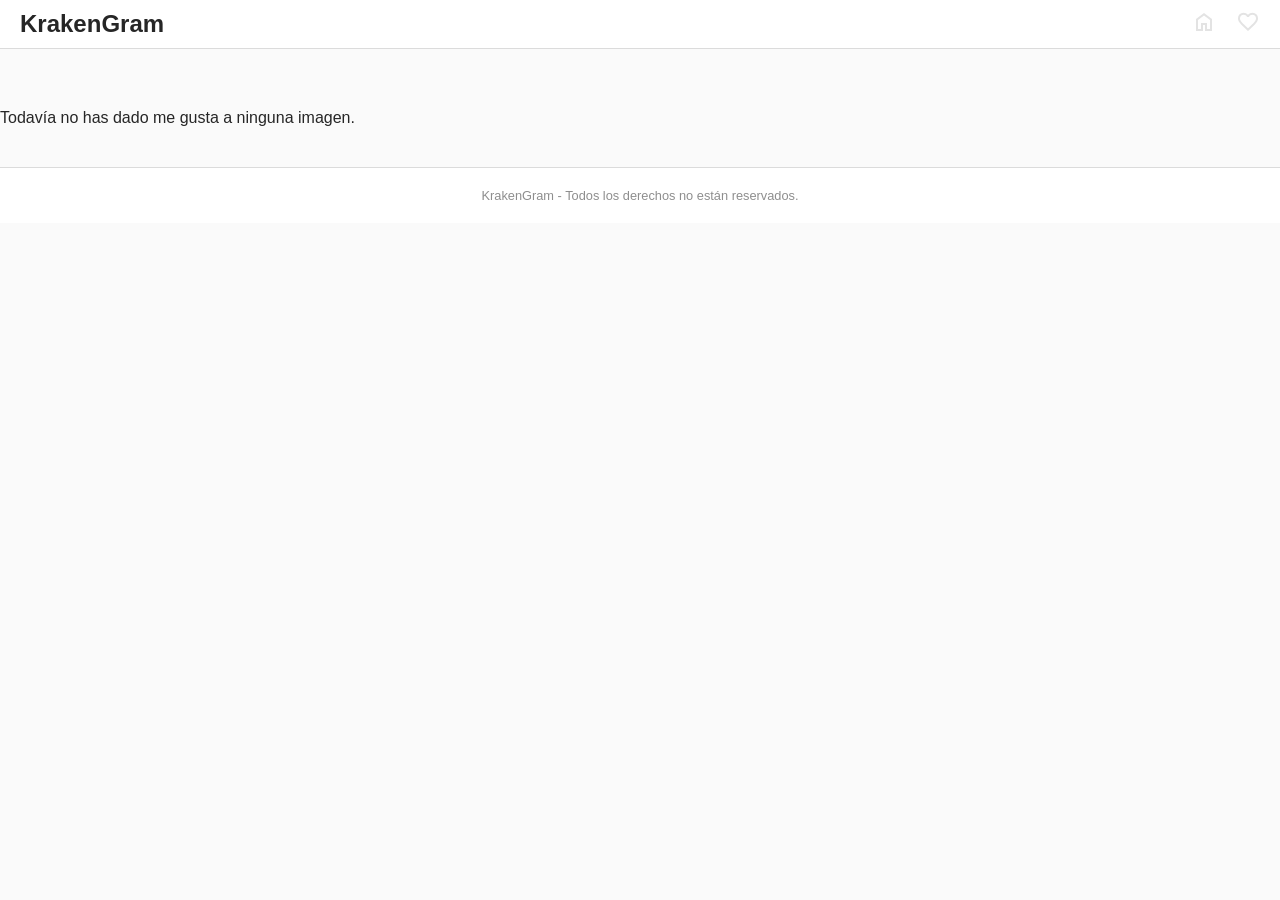
==== index.html @ 7ad05d4b "no mostrar frame sin imagen y lang=es" ====
<!doctype html>
<html lang="es">
    <head>
        <meta charset="UTF-8" />
        <meta name="viewport" content="width=device-width, initial-scale=1.0" />
        <link rel="stylesheet" href="styles.css" />
        <title>KrakenGram</title>
        <base target="_blank" />
    </head>
    <body>
        <header>
            <h1>KrakenGram</h1>
            <nav>
                <ul>
                    <li>
                        <a href="index.html">
                            <img
                                src="icons/inicio.svg"
                                alt="Inicio"
                                class="nav-icon"
                            />
                        </a>
                    </li>
                    <li>
                        <a href="me gusta.html">
                            <img
                                src="icons/like.svg"
                                alt="Me Gusta"
                                class="nav-icon"
                            />
                        </a>
                    </li>
                </ul>
            </nav>
        </header>

        <main class="image-container"></main>

        <section class="image-container likes-container"></section>

        <footer>KrakenGram - Todos los derechos no están reservados.</footer>
        <script src="script.js"></script>
    </body>
</html>
---- styles.css ----
* {
    padding: 0;
    margin: 0;
    box-sizing: border-box;
}

body {
    font-family: "Segoe UI", Arial, sans-serif;
    background-color: #fafafa;
    color: #262626;
}

header {
    background-color: #ffffff;
    border-bottom: 1px solid #dbdbdb;
    display: flex;
    justify-content: space-between;
    align-items: center;
    padding: 10px 20px;
    position: sticky;
    top: 0;
    z-index: 10;
}
header h1 {
    font-family: cursive, sans-serif;
    margin: 0;
    font-size: 1.5rem;
}
nav ul {
    list-style: none;
    display: flex;
    gap: 20px;
    font-weight: 600;
}
nav li {
    cursor: pointer;
}

.image-container {
    margin: 30px auto;
    display: flex;
    flex-wrap: wrap;
    gap: 20px;
}

footer {
    text-align: center;
    padding: 20px;
    color: #8e8e8e;
    font-size: 0.8rem;
    border-top: 1px solid #dbdbdb;
    background-color: #ffffff;
    margin-top: 40px;
}

.image-frame {
    display: flex;
    flex-direction: column;
}

.nav-icon {
    width: 24px;
    height: 24px;
}

.like-btn {
    background: none;
    border: none;
    cursor: pointer;
    padding: 0.25rem;
    text-align: left;
}

.like-btn img {
    width: 24px;
    height: 24px;
}

/* Corazón activo (le cambiamos el color al svg vía filter) */
.like-btn.liked img {
    filter: invert(27%) sepia(85%) saturate(5000%) hue-rotate(330deg);
}
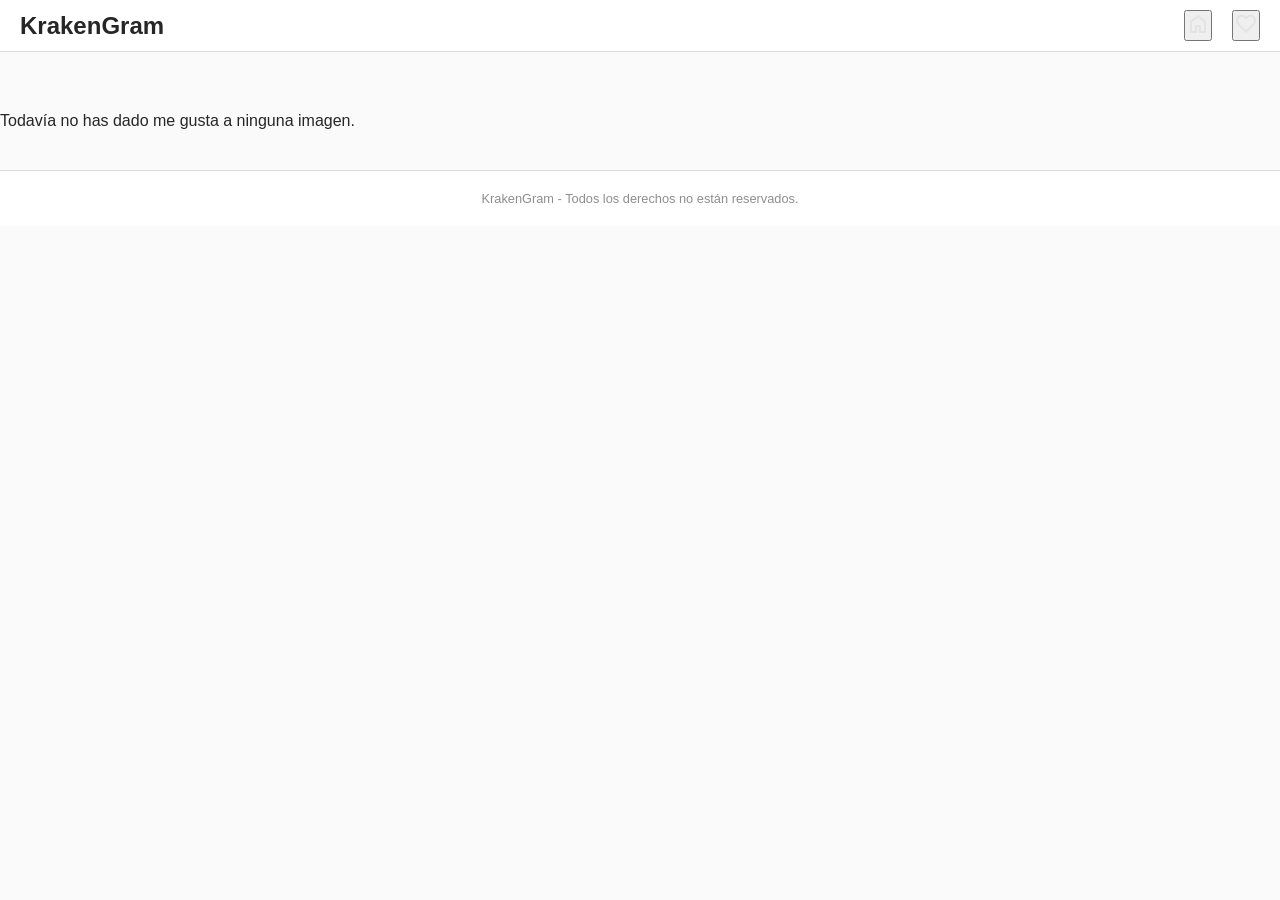
==== commit cb8d77fa: "cambiar anchor a button" ====
--- a/index.html
+++ b/index.html
@@ -13,22 +13,22 @@
             <nav>
                 <ul>
                     <li>
-                        <a href="index.html">
+                        <button id="inicio-button" type="button">
                             <img
                                 src="icons/inicio.svg"
                                 alt="Inicio"
                                 class="nav-icon"
                             />
-                        </a>
+                        </button>
                     </li>
                     <li>
-                        <a href="me gusta.html">
+                        <button id="me-gusta-button" type="button">
                             <img
                                 src="icons/like.svg"
                                 alt="Me Gusta"
                                 class="nav-icon"
                             />
-                        </a>
+                        </button>
                     </li>
                 </ul>
             </nav>
--- a/styles.css
+++ b/styles.css
@@ -58,6 +58,20 @@
     flex-direction: column;
 }
 
+@keyframes insert-frame {
+    from {
+        opacity: 0;
+        transform: scale(0.5) translateY(15px);
+    }
+    to {
+        opacity: 1;
+        transform: scale(1) translateY(0);
+    }
+}
+.image-frame.inserting {
+    animation: insert-frame 0.35s ease-out;
+}
+
 .nav-icon {
     width: 24px;
     height: 24px;
@@ -79,4 +93,14 @@
 /* Corazón activo (le cambiamos el color al svg vía filter) */
 .like-btn.liked img {
     filter: invert(27%) sepia(85%) saturate(5000%) hue-rotate(330deg);
-}+}
+
+/* confirmacion del delete in line */
+.like-btn.confirming {
+    background: #ed4956;
+    color: #fff;
+    border-radius: 6px;
+    padding: 5px 12px;
+    font-size: 0.85rem;
+    font-weight: 600;
+}
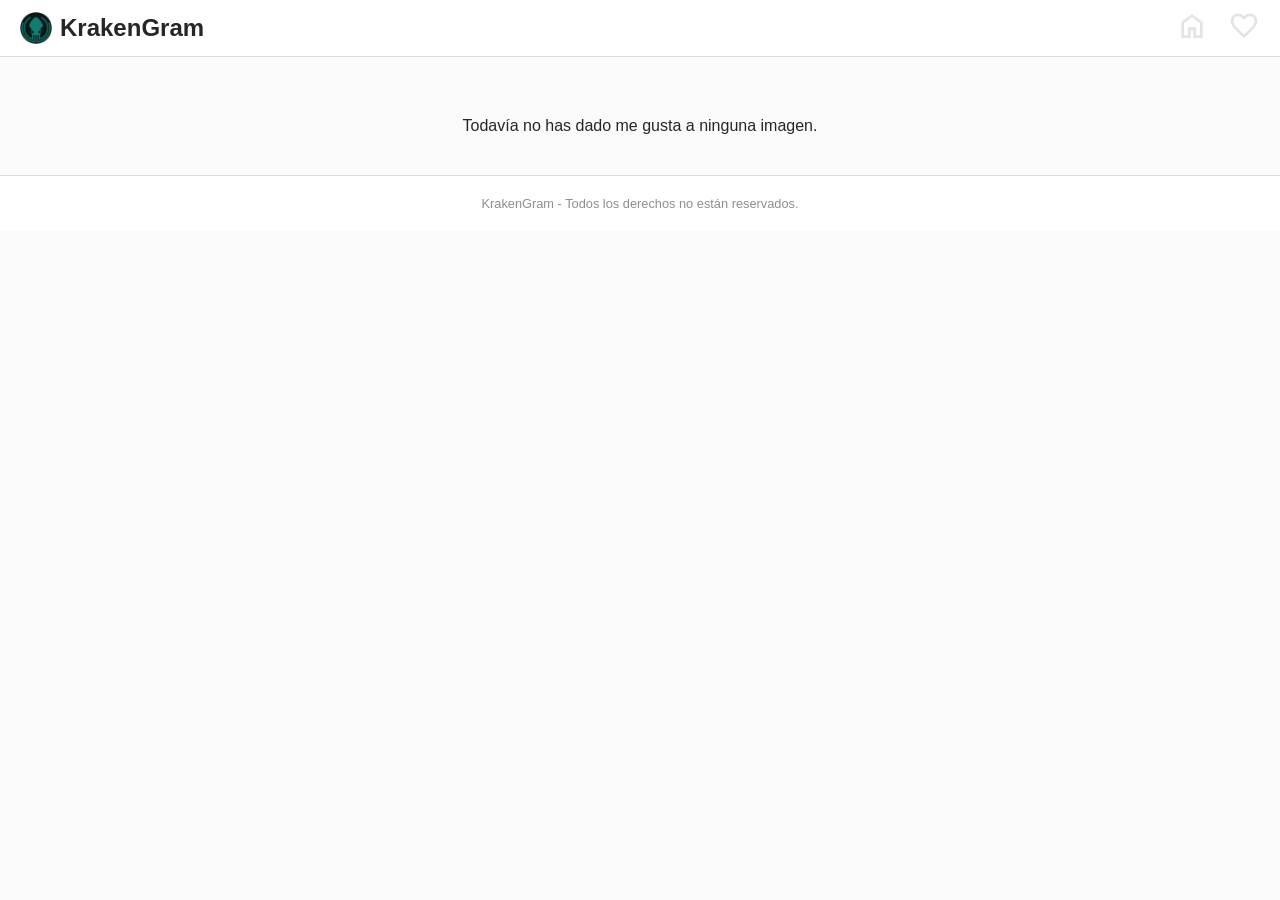
==== commit f7ffd44c: "agregar logo al KrakenGram en header" ====
--- a/index.html
+++ b/index.html
@@ -9,7 +9,10 @@
     </head>
     <body>
         <header>
-            <h1>KrakenGram</h1>
+            <h1>
+                <img src="img/logo.png" alt="Logo de KrakenGram" class="logo" />
+                KrakenGram
+            </h1>
             <nav>
                 <ul>
                     <li>
--- a/styles.css
+++ b/styles.css
@@ -22,23 +22,30 @@
     z-index: 10;
 }
 header h1 {
+    display: flex;
+    align-items: center;
+    gap: 8px;
     font-family: cursive, sans-serif;
     margin: 0;
     font-size: 1.5rem;
 }
+
+.logo {
+    width: 32px;
+    height: 32px;
+}  
+
 nav ul {
     list-style: none;
     display: flex;
     gap: 20px;
     font-weight: 600;
 }
-nav li {
-    cursor: pointer;
-}
 
 .image-container {
     margin: 30px auto;
     display: flex;
+    justify-content: center;
     flex-wrap: wrap;
     gap: 20px;
 }
@@ -73,8 +80,8 @@
 }
 
 .nav-icon {
-    width: 24px;
-    height: 24px;
+    width: 32px;
+    height: 32px;
 }
 
 .like-btn {
@@ -104,3 +111,40 @@
     font-size: 0.85rem;
     font-weight: 600;
 }
+
+/* Botones del nav */
+#inicio-button,
+#me-gusta-button {
+    background-color: transparent;
+    border: none;
+    cursor: pointer;
+    transition: filter 0.3s ease;
+}
+
+@keyframes pulso-inicio {
+    0%,
+    100% {
+        filter: sepia(1) hue-rotate(170deg) saturate(500%) brightness(0.5);
+    }
+    50% {
+        filter: sepia(1) hue-rotate(170deg) saturate(200%) brightness(0.8);
+    }
+}
+
+@keyframes pulso-megusta {
+    0%,
+    100% {
+        filter: sepia(1) hue-rotate(250deg) saturate(800%) brightness(0.5);
+    }
+    50% {
+        filter: sepia(1) hue-rotate(250deg) saturate(300%) brightness(0.8);
+    }
+}
+
+#inicio-button:hover {
+    animation: pulso-inicio 1.5s ease-in-out infinite;
+}
+
+#me-gusta-button:hover {
+    animation: pulso-megusta 1.5s ease-in-out infinite;
+}
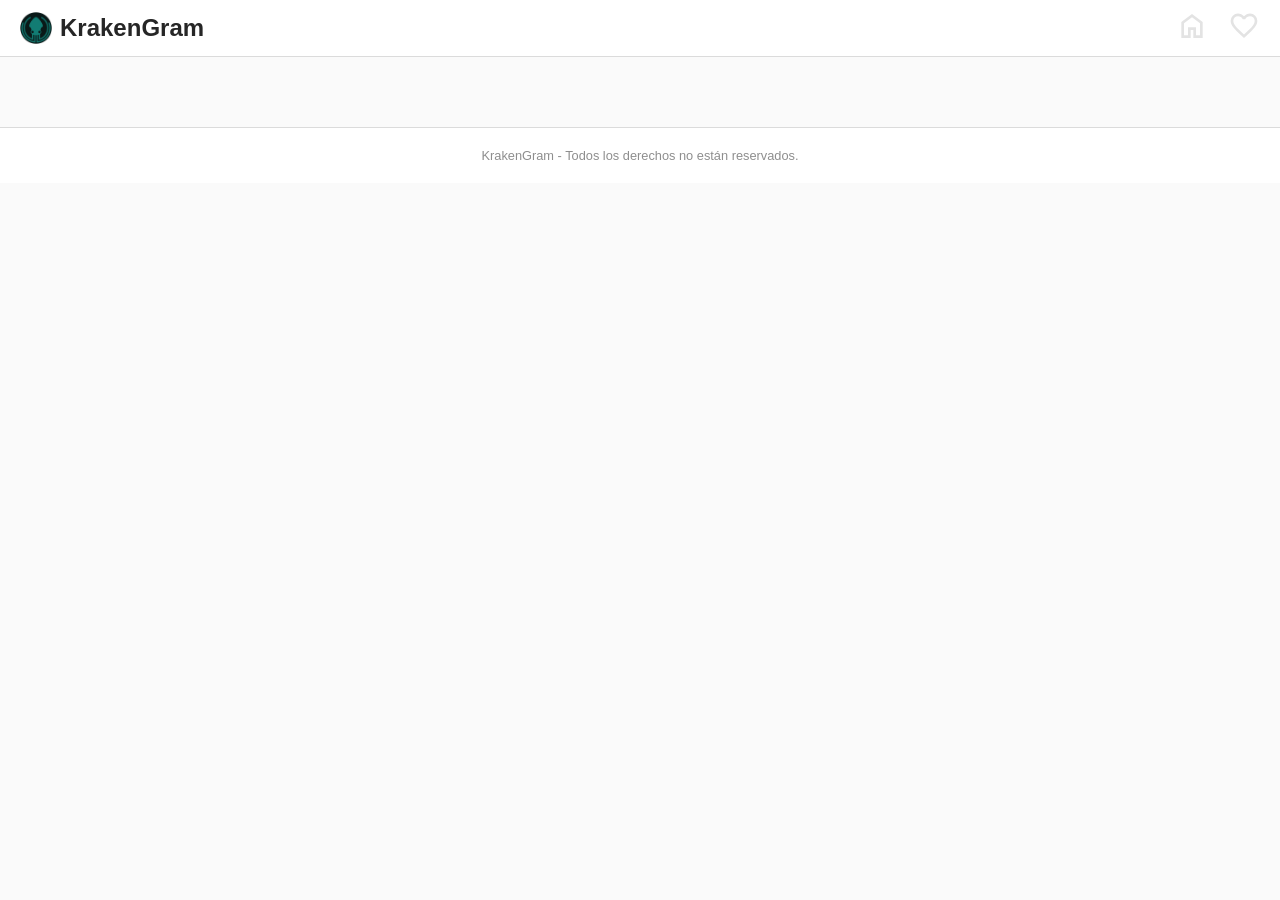
==== commit e2fd0e71: "No mostrar e section de me gusta al inicio por defecto" ====
--- a/index.html
+++ b/index.html
@@ -39,7 +39,10 @@
 
         <main class="image-container"></main>
 
-        <section class="image-container likes-container"></section>
+        <section
+            class="image-container likes-container"
+            style="display: none"
+        ></section>
 
         <footer>KrakenGram - Todos los derechos no están reservados.</footer>
         <script src="script.js"></script>
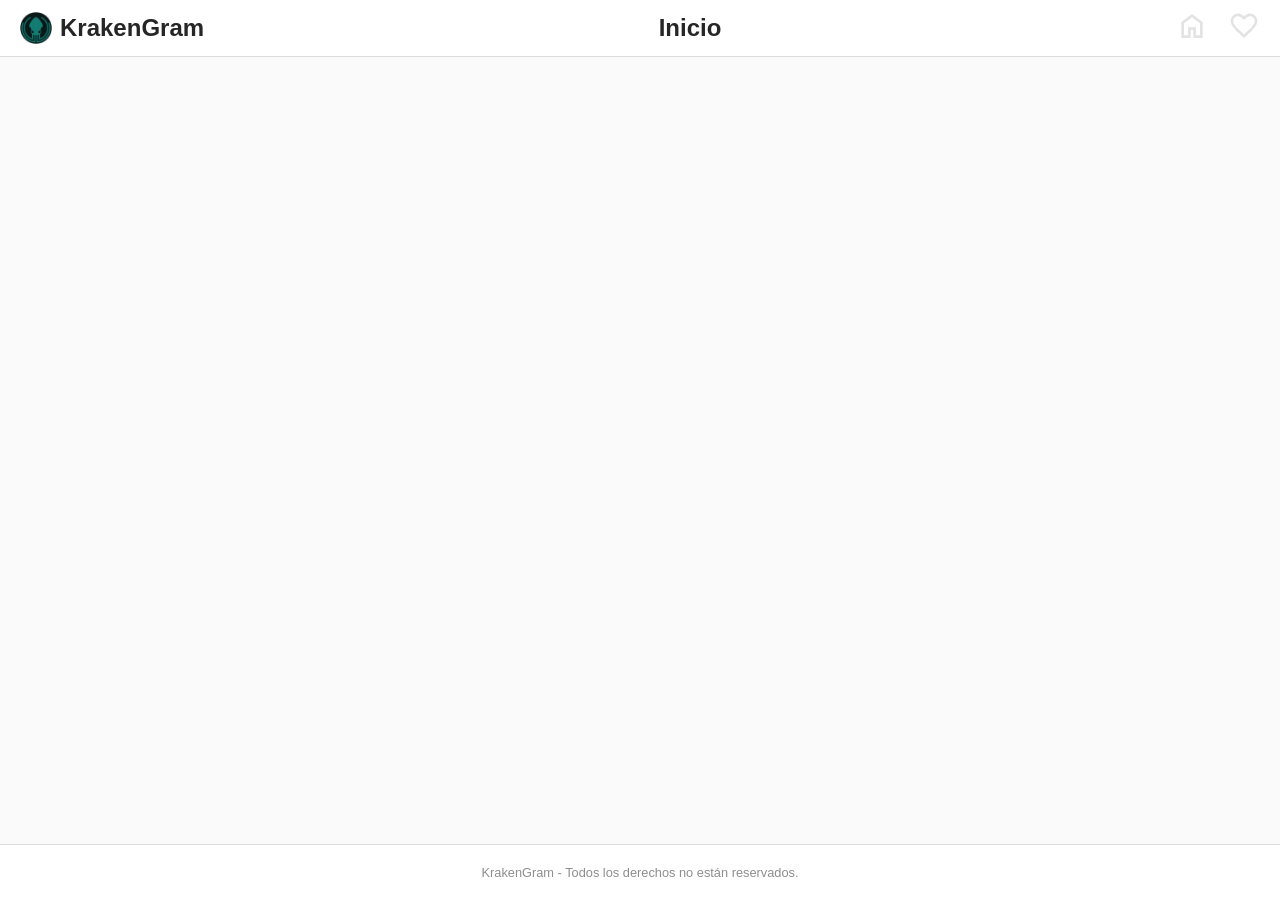
==== commit c8924897: "(Responsive) Mostrar título en el header, ocultar si es mobile" ====
--- a/index.html
+++ b/index.html
@@ -13,6 +13,7 @@
                 <img src="img/logo.png" alt="Logo de KrakenGram" class="logo" />
                 KrakenGram
             </h1>
+            <h2 id="nav-title">Inicio</h2>
             <nav>
                 <ul>
                     <li>
@@ -39,10 +40,9 @@
 
         <main class="image-container"></main>
 
-        <section
-            class="image-container likes-container"
-            style="display: none"
-        ></section>
+        <section class="image-container likes-container" style="display: none">
+            <h1>Mis Me Gusta</h1>
+        </section>
 
         <footer>KrakenGram - Todos los derechos no están reservados.</footer>
         <script src="script.js"></script>
--- a/styles.css
+++ b/styles.css
@@ -8,6 +8,9 @@
     font-family: "Segoe UI", Arial, sans-serif;
     background-color: #fafafa;
     color: #262626;
+    display: flex;
+    flex-direction: column;
+    min-height: 100vh;
 }
 
 header {
@@ -33,7 +36,7 @@
 .logo {
     width: 32px;
     height: 32px;
-}  
+}
 
 nav ul {
     list-style: none;
@@ -58,6 +61,7 @@
     border-top: 1px solid #dbdbdb;
     background-color: #ffffff;
     margin-top: 40px;
+    margin-top: auto;
 }
 
 .image-frame {
@@ -148,3 +152,9 @@
 #me-gusta-button:hover {
     animation: pulso-megusta 1.5s ease-in-out infinite;
 }
+
+@media (width < 768px) {
+    #nav-title {
+        display: none;
+    }
+}
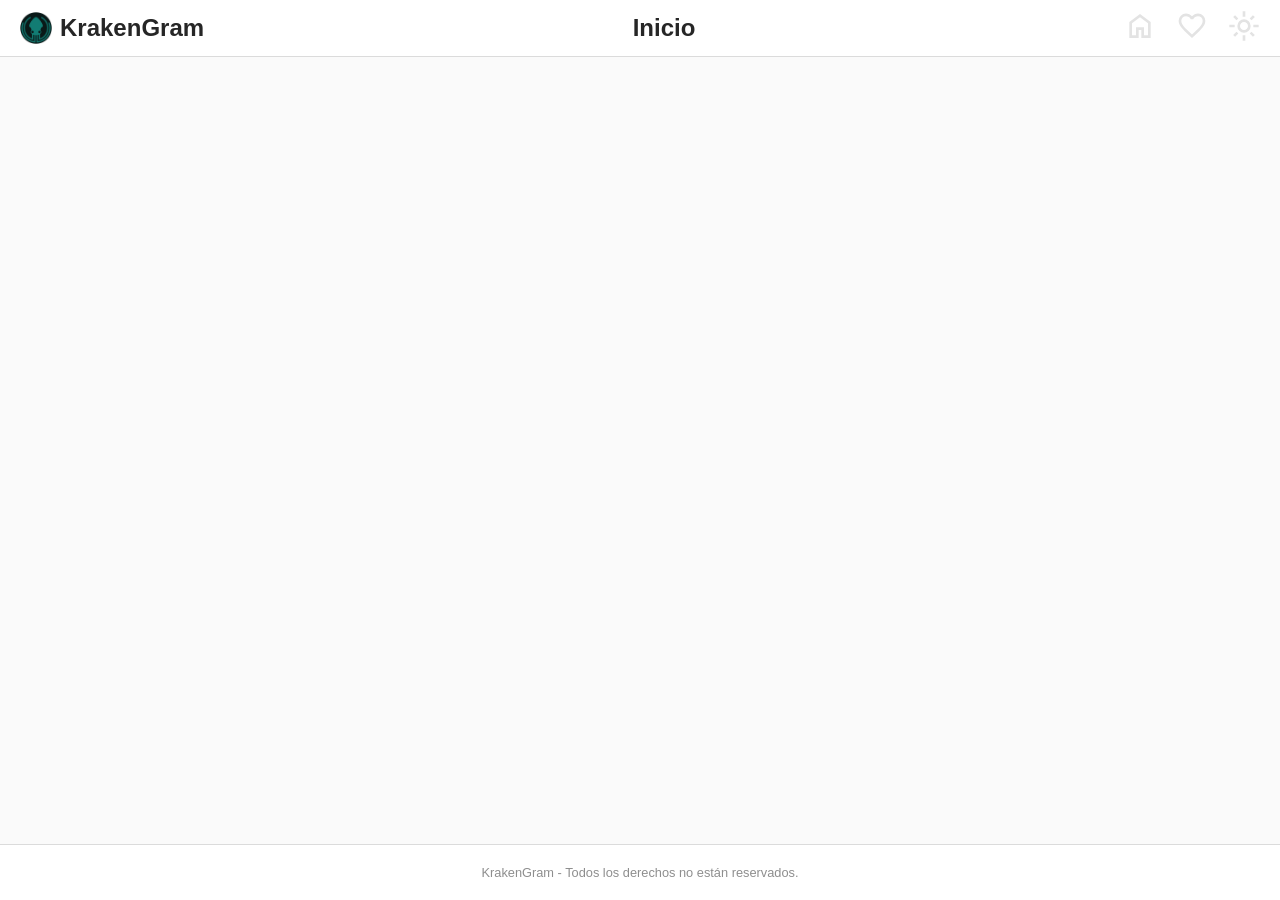
==== commit e965eaa6: "add README y botón para toggler para tema dark/light" ====
--- a/index.html
+++ b/index.html
@@ -34,6 +34,19 @@
                             />
                         </button>
                     </li>
+                    <li>
+                        <button
+                            id="theme-toggle"
+                            class="theme-switch"
+                            type="button"
+                        >
+                            <img
+                                src="icons/light.svg"
+                                alt="alternar modo claro/oscuro"
+                                class="nav-icon"
+                            />
+                        </button>
+                    </li>
                 </ul>
             </nav>
         </header>
--- a/styles.css
+++ b/styles.css
@@ -114,11 +114,13 @@
     padding: 5px 12px;
     font-size: 0.85rem;
     font-weight: 600;
+    margin-top: 0.5rem;
 }
 
 /* Botones del nav */
 #inicio-button,
-#me-gusta-button {
+#me-gusta-button,
+#theme-toggle {
     background-color: transparent;
     border: none;
     cursor: pointer;
@@ -153,6 +155,28 @@
     animation: pulso-megusta 1.5s ease-in-out infinite;
 }
 
+/* DARK / LIGHT THEMES */
+body.dark {
+    background-color: #1a1a1a;
+    color: #e6e6e6;
+}
+
+body.dark.header {
+    background-color: #262626;
+    border-bottom: 1px solid #404040;
+}
+
+body.dark.footer {
+    background-color: #262626;
+    color: #a6a6a6;
+    border-top: 1px solid #404040;
+}
+
+body.dark #theme-toggle img {
+    filter: invert(1);
+}
+
+/* RESPONSIVE */
 @media (width < 768px) {
     #nav-title {
         display: none;
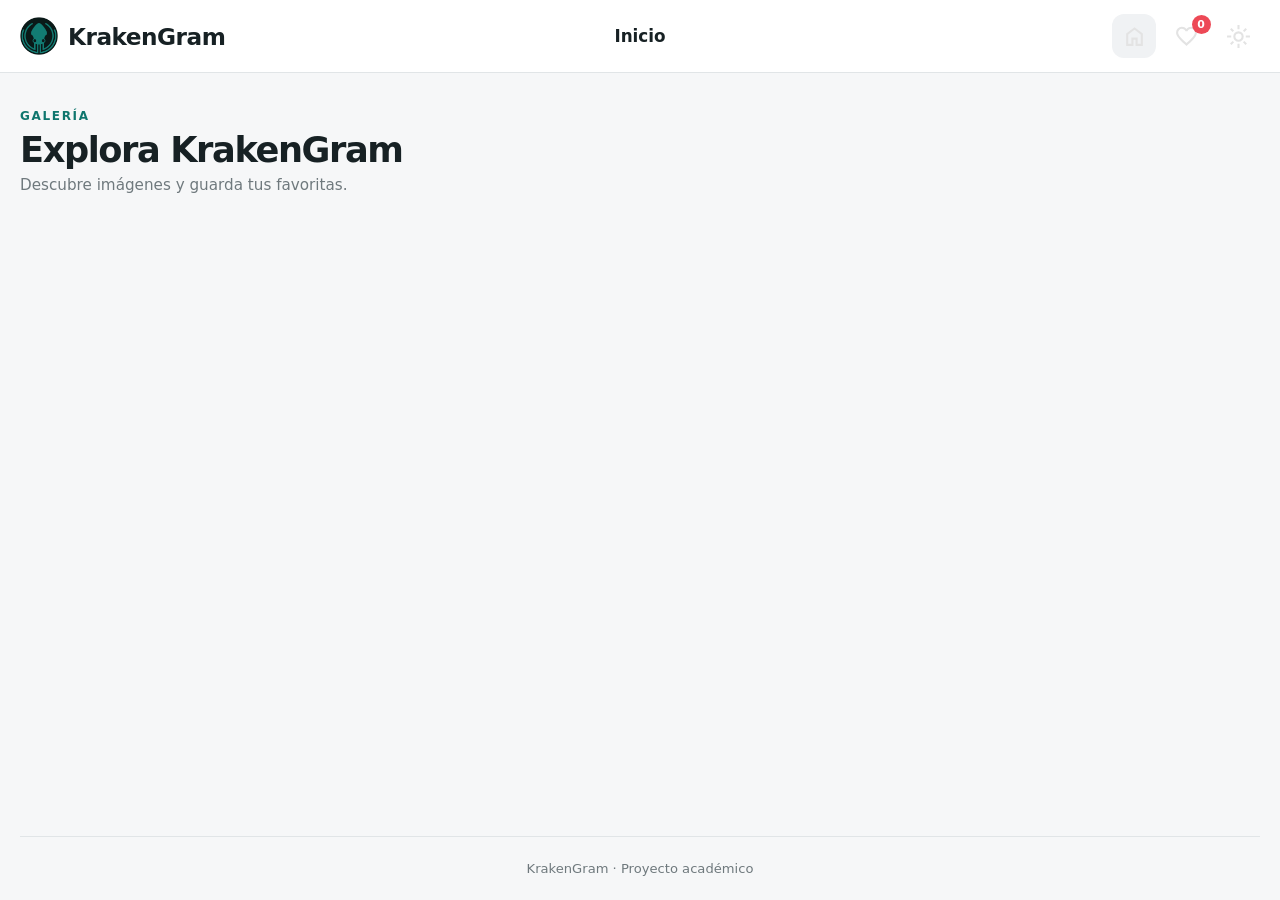
==== commit 3d25493c: "Mejora interfaz de KrakenGram" ====
--- a/index.html
+++ b/index.html
@@ -3,61 +3,102 @@
     <head>
         <meta charset="UTF-8" />
         <meta name="viewport" content="width=device-width, initial-scale=1.0" />
+        <meta
+            name="description"
+            content="KrakenGram - Galería de imágenes y favoritos"
+        />
         <link rel="stylesheet" href="styles.css" />
         <title>KrakenGram</title>
-        <base target="_blank" />
     </head>
     <body>
-        <header>
-            <h1>
-                <img src="img/logo.png" alt="Logo de KrakenGram" class="logo" />
-                KrakenGram
-            </h1>
-            <h2 id="nav-title">Inicio</h2>
-            <nav>
-                <ul>
-                    <li>
-                        <button id="inicio-button" type="button">
-                            <img
-                                src="icons/inicio.svg"
-                                alt="Inicio"
-                                class="nav-icon"
-                            />
-                        </button>
-                    </li>
-                    <li>
-                        <button id="me-gusta-button" type="button">
-                            <img
-                                src="icons/like.svg"
-                                alt="Me Gusta"
-                                class="nav-icon"
-                            />
-                        </button>
-                    </li>
-                    <li>
-                        <button
-                            id="theme-toggle"
-                            class="theme-switch"
-                            type="button"
-                        >
-                            <img
-                                src="icons/light.svg"
-                                alt="alternar modo claro/oscuro"
-                                class="nav-icon"
-                            />
-                        </button>
-                    </li>
-                </ul>
-            </nav>
+        <header class="site-header">
+            <div class="header-content">
+                <button
+                    class="brand"
+                    id="brand-button"
+                    type="button"
+                    aria-label="Ir al inicio"
+                >
+                    <img src="img/logo.png" alt="" class="logo" />
+                    <span>KrakenGram</span>
+                </button>
+
+                <h1 id="nav-title">Inicio</h1>
+
+                <nav aria-label="Navegación principal">
+                    <button
+                        id="inicio-button"
+                        class="nav-button active"
+                        type="button"
+                        aria-label="Inicio"
+                        title="Inicio"
+                    >
+                        <img src="icons/inicio.svg" alt="" class="nav-icon" />
+                    </button>
+
+                    <button
+                        id="me-gusta-button"
+                        class="nav-button"
+                        type="button"
+                        aria-label="Mis favoritos"
+                        title="Mis favoritos"
+                    >
+                        <span class="icon-wrap">
+                            <img src="icons/like.svg" alt="" class="nav-icon" />
+                            <span id="likes-count" class="likes-count" hidden
+                                >0</span
+                            >
+                        </span>
+                    </button>
+
+                    <button
+                        id="theme-toggle"
+                        class="nav-button"
+                        type="button"
+                        aria-label="Cambiar tema"
+                        title="Cambiar tema"
+                    >
+                        <img src="icons/light.svg" alt="" class="nav-icon" />
+                    </button>
+                </nav>
+            </div>
         </header>
 
-        <main class="image-container"></main>
+        <main class="page">
+            <section id="home-view" class="view">
+                <div class="section-heading">
+                    <div>
+                        <p class="eyebrow">GALERÍA</p>
+                        <h2>Explora KrakenGram</h2>
+                        <p>Descubre imágenes y guarda tus favoritas.</p>
+                    </div>
+                </div>
 
-        <section class="image-container likes-container" style="display: none">
-            <h1>Mis Me Gusta</h1>
-        </section>
+                <div class="image-container" aria-live="polite"></div>
+            </section>
 
-        <footer>KrakenGram - Todos los derechos no están reservados.</footer>
+            <section id="likes-view" class="view" hidden>
+                <div class="section-heading">
+                    <div>
+                        <p class="eyebrow">COLECCIÓN</p>
+                        <h2>Mis Me Gusta</h2>
+                        <p>
+                            Aquí encontrarás todas las imágenes que guardaste.
+                        </p>
+                    </div>
+                </div>
+
+                <div
+                    class="image-container likes-container"
+                    aria-live="polite"
+                ></div>
+            </section>
+        </main>
+
+        <footer>
+            <p>KrakenGram · Proyecto académico</p>
+        </footer>
+
         <script src="script.js"></script>
     </body>
 </html>
--- a/styles.css
+++ b/styles.css
@@ -1,184 +1,373 @@
 * {
+    margin: 0;
     padding: 0;
-    margin: 0;
     box-sizing: border-box;
 }
 
+:root {
+    --bg: #f6f7f8;
+    --surface: #ffffff;
+    --surface-soft: #f0f2f4;
+    --text: #172124;
+    --muted: #6f797d;
+    --border: #e1e5e7;
+    --accent: #0f766e;
+    --danger: #ed4956;
+    --shadow: 0 8px 24px rgba(18, 38, 43, 0.08);
+}
+
 body {
-    font-family: "Segoe UI", Arial, sans-serif;
-    background-color: #fafafa;
-    color: #262626;
+    min-height: 100vh;
     display: flex;
     flex-direction: column;
-    min-height: 100vh;
-}
-
-header {
-    background-color: #ffffff;
-    border-bottom: 1px solid #dbdbdb;
-    display: flex;
-    justify-content: space-between;
-    align-items: center;
-    padding: 10px 20px;
+    font-family:
+        "Segoe UI",
+        system-ui,
+        -apple-system,
+        BlinkMacSystemFont,
+        sans-serif;
+    background: var(--bg);
+    color: var(--text);
+    transition:
+        background-color 0.25s ease,
+        color 0.25s ease;
+}
+
+button {
+    font: inherit;
+}
+
+.site-header {
     position: sticky;
     top: 0;
-    z-index: 10;
-}
-header h1 {
+    z-index: 20;
+    background: color-mix(in srgb, var(--surface) 94%, transparent);
+    border-bottom: 1px solid var(--border);
+    backdrop-filter: blur(12px);
+}
+
+.header-content {
+    width: min(1400px, calc(100% - 40px));
+    height: 72px;
+    margin: 0 auto;
+    display: grid;
+    grid-template-columns: 1fr auto 1fr;
+    align-items: center;
+    gap: 20px;
+}
+
+.brand {
+    justify-self: start;
+    display: inline-flex;
+    align-items: center;
+    gap: 10px;
+    border: 0;
+    background: transparent;
+    color: var(--text);
+    cursor: pointer;
+    font-size: 1.45rem;
+    font-weight: 800;
+    letter-spacing: -0.5px;
+}
+
+.logo {
+    width: 38px;
+    height: 38px;
+    object-fit: contain;
+}
+
+#nav-title {
+    font-size: 1.05rem;
+    font-weight: 700;
+}
+
+nav {
+    justify-self: end;
     display: flex;
     align-items: center;
     gap: 8px;
-    font-family: cursive, sans-serif;
-    margin: 0;
-    font-size: 1.5rem;
-}
-
-.logo {
-    width: 32px;
-    height: 32px;
-}
-
-nav ul {
-    list-style: none;
-    display: flex;
-    gap: 20px;
-    font-weight: 600;
+}
+
+.nav-button {
+    width: 44px;
+    height: 44px;
+    display: grid;
+    place-items: center;
+    border: 0;
+    border-radius: 12px;
+    background: transparent;
+    cursor: pointer;
+    transition:
+        background-color 0.2s ease,
+        transform 0.2s ease;
+}
+
+.nav-button:hover,
+.nav-button.active {
+    background: var(--surface-soft);
+}
+
+.nav-button:hover {
+    transform: translateY(-1px);
+}
+
+.nav-icon {
+    width: 25px;
+    height: 25px;
+}
+
+.icon-wrap {
+    position: relative;
+    display: grid;
+    place-items: center;
+}
+
+.likes-count {
+    position: absolute;
+    top: -9px;
+    right: -12px;
+    min-width: 19px;
+    height: 19px;
+    padding: 0 5px;
+    display: grid;
+    place-items: center;
+    border-radius: 999px;
+    background: var(--danger);
+    color: #fff;
+    font-size: 0.68rem;
+    font-weight: 800;
+}
+
+.page {
+    width: min(1400px, calc(100% - 40px));
+    margin: 0 auto;
+    flex: 1;
+}
+
+.view {
+    padding: 36px 0 24px;
+}
+
+.section-heading {
+    margin-bottom: 24px;
+}
+
+.eyebrow {
+    margin-bottom: 6px;
+    color: var(--accent) !important;
+    font-size: 0.75rem !important;
+    font-weight: 800;
+    letter-spacing: 0.14em;
+}
+
+.section-heading h2 {
+    margin-bottom: 6px;
+    font-size: clamp(1.6rem, 3vw, 2.2rem);
+    letter-spacing: -0.04em;
+}
+
+.section-heading p {
+    color: var(--muted);
+    font-size: 0.95rem;
 }
 
 .image-container {
-    margin: 30px auto;
-    display: flex;
-    justify-content: center;
-    flex-wrap: wrap;
-    gap: 20px;
+    display: grid;
+    grid-template-columns: repeat(5, minmax(0, 1fr));
+    gap: 18px;
+}
+
+.image-frame {
+    position: relative;
+    overflow: hidden;
+    aspect-ratio: 2 / 3;
+    border-radius: 16px;
+    background: var(--surface);
+    box-shadow: 0 1px 0 var(--border);
+    isolation: isolate;
+    animation: insert-frame 0.35s ease both;
+}
+
+.image-frame > img {
+    width: 100%;
+    height: 100%;
+    display: block;
+    object-fit: cover;
+    transition:
+        transform 0.35s ease,
+        filter 0.35s ease;
+}
+
+.image-frame:hover {
+    box-shadow: var(--shadow);
+}
+
+.image-frame:hover > img {
+    transform: scale(1.035);
+    filter: brightness(0.92);
+}
+
+.like-btn {
+    position: absolute;
+    right: 12px;
+    bottom: 12px;
+    width: 42px;
+    height: 42px;
+    display: grid;
+    place-items: center;
+    border: 0;
+    border-radius: 50%;
+    background: rgba(255, 255, 255, 0.94);
+    box-shadow: 0 4px 14px rgba(0, 0, 0, 0.16);
+    cursor: pointer;
+    transition:
+        transform 0.18s ease,
+        background-color 0.18s ease;
+}
+
+.like-btn:hover {
+    transform: scale(1.08);
+}
+
+.like-btn img {
+    width: 23px;
+    height: 23px;
+}
+
+.like-btn.liked img {
+    content: url("icons/like-red.svg");
+}
+
+.like-btn.confirming {
+    width: auto;
+    min-width: 88px;
+    padding: 0 12px;
+    border-radius: 999px;
+    background: var(--danger);
+    color: #fff;
+    font-size: 0.78rem;
+    font-weight: 700;
+}
+
+.empty-state {
+    grid-column: 1 / -1;
+    min-height: 280px;
+    display: grid;
+    place-items: center;
+    padding: 32px;
+    border: 1px dashed var(--border);
+    border-radius: 18px;
+    background: var(--surface);
+    color: var(--muted);
+    text-align: center;
 }
 
 footer {
+    width: min(1400px, calc(100% - 40px));
+    margin: 36px auto 0;
+    padding: 24px 0;
+    border-top: 1px solid var(--border);
+    color: var(--muted);
     text-align: center;
-    padding: 20px;
-    color: #8e8e8e;
-    font-size: 0.8rem;
-    border-top: 1px solid #dbdbdb;
-    background-color: #ffffff;
-    margin-top: 40px;
-    margin-top: auto;
-}
-
-.image-frame {
-    display: flex;
-    flex-direction: column;
+    font-size: 0.82rem;
+}
+
+body.dark {
+    --bg: #111516;
+    --surface: #191e20;
+    --surface-soft: #252b2d;
+    --text: #f1f4f4;
+    --muted: #9da7aa;
+    --border: #303739;
+    --accent: #5eead4;
+    --shadow: 0 10px 28px rgba(0, 0, 0, 0.28);
+}
+
+body.dark .nav-icon {
+    filter: invert(1);
+}
+
+body.dark .like-btn img {
+    filter: none;
+}
+
+body.dark .like-btn:not(.liked) img {
+    filter: none;
 }
 
 @keyframes insert-frame {
     from {
         opacity: 0;
-        transform: scale(0.5) translateY(15px);
+        transform: translateY(10px);
     }
     to {
         opacity: 1;
-        transform: scale(1) translateY(0);
-    }
-}
-.image-frame.inserting {
-    animation: insert-frame 0.35s ease-out;
-}
-
-.nav-icon {
-    width: 32px;
-    height: 32px;
-}
-
-.like-btn {
-    background: none;
-    border: none;
-    cursor: pointer;
-    padding: 0.25rem;
-    text-align: left;
-}
-
-.like-btn img {
-    width: 24px;
-    height: 24px;
-}
-
-/* Corazón activo (le cambiamos el color al svg vía filter) */
-.like-btn.liked img {
-    filter: invert(27%) sepia(85%) saturate(5000%) hue-rotate(330deg);
-}
-
-/* confirmacion del delete in line */
-.like-btn.confirming {
-    background: #ed4956;
-    color: #fff;
-    border-radius: 6px;
-    padding: 5px 12px;
-    font-size: 0.85rem;
-    font-weight: 600;
-    margin-top: 0.5rem;
-}
-
-/* Botones del nav */
-#inicio-button,
-#me-gusta-button,
-#theme-toggle {
-    background-color: transparent;
-    border: none;
-    cursor: pointer;
-    transition: filter 0.3s ease;
-}
-
-@keyframes pulso-inicio {
-    0%,
-    100% {
-        filter: sepia(1) hue-rotate(170deg) saturate(500%) brightness(0.5);
-    }
-    50% {
-        filter: sepia(1) hue-rotate(170deg) saturate(200%) brightness(0.8);
-    }
-}
-
-@keyframes pulso-megusta {
-    0%,
-    100% {
-        filter: sepia(1) hue-rotate(250deg) saturate(800%) brightness(0.5);
-    }
-    50% {
-        filter: sepia(1) hue-rotate(250deg) saturate(300%) brightness(0.8);
-    }
-}
-
-#inicio-button:hover {
-    animation: pulso-inicio 1.5s ease-in-out infinite;
-}
-
-#me-gusta-button:hover {
-    animation: pulso-megusta 1.5s ease-in-out infinite;
-}
-
-/* DARK / LIGHT THEMES */
-body.dark {
-    background-color: #1a1a1a;
-    color: #e6e6e6;
-}
-
-body.dark.header {
-    background-color: #262626;
-    border-bottom: 1px solid #404040;
-}
-
-body.dark.footer {
-    background-color: #262626;
-    color: #a6a6a6;
-    border-top: 1px solid #404040;
-}
-
-body.dark #theme-toggle img {
-    filter: invert(1);
-}
-
-/* RESPONSIVE */
-@media (width < 768px) {
+        transform: translateY(0);
+    }
+}
+
+@media (max-width: 1100px) {
+    .image-container {
+        grid-template-columns: repeat(4, minmax(0, 1fr));
+    }
+}
+
+@media (max-width: 820px) {
+    .image-container {
+        grid-template-columns: repeat(3, minmax(0, 1fr));
+    }
+
+    .header-content {
+        grid-template-columns: 1fr auto;
+    }
+
     #nav-title {
         display: none;
     }
 }
+
+@media (max-width: 600px) {
+    .header-content,
+    .page,
+    footer {
+        width: min(100% - 24px, 1400px);
+    }
+
+    .header-content {
+        height: 64px;
+    }
+
+    .brand span {
+        font-size: 1.15rem;
+    }
+
+    .logo {
+        width: 32px;
+        height: 32px;
+    }
+
+    .nav-button {
+        width: 38px;
+        height: 38px;
+    }
+
+    .image-container {
+        grid-template-columns: repeat(2, minmax(0, 1fr));
+        gap: 10px;
+    }
+
+    .view {
+        padding-top: 24px;
+    }
+
+    .image-frame {
+        border-radius: 12px;
+    }
+
+    .like-btn {
+        right: 8px;
+        bottom: 8px;
+        width: 38px;
+        height: 38px;
+    }
+}
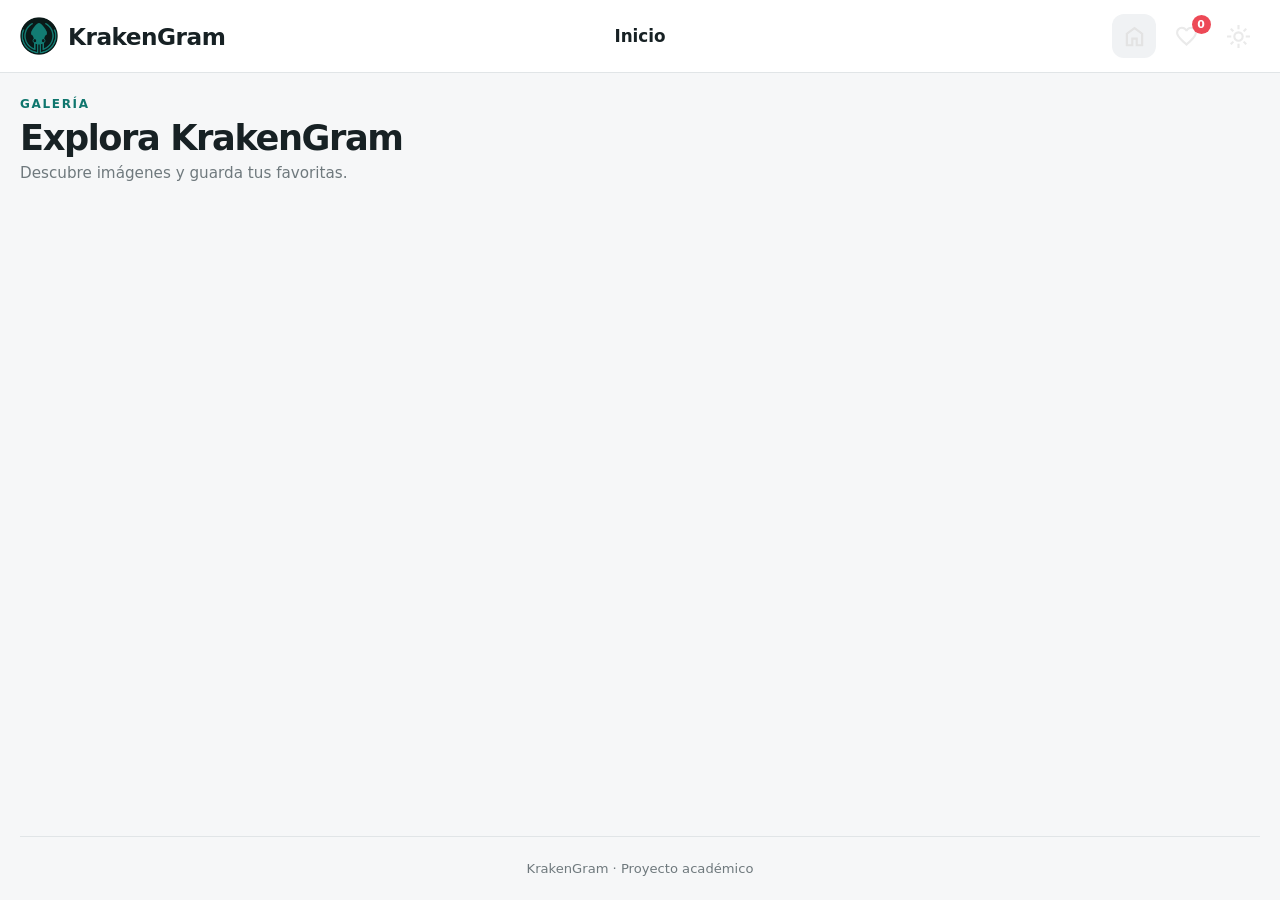
==== commit 0f6ccebb: "Agrega vista ampliada de imágenes" ====
--- a/index.html
+++ b/index.html
@@ -7,25 +7,36 @@
             name="description"
             content="KrakenGram - Galería de imágenes y favoritos"
         />
+
         <link rel="stylesheet" href="styles.css" />
+
         <title>KrakenGram</title>
     </head>
+
     <body>
+        
         <header class="site-header">
             <div class="header-content">
+                <!-- Logo -->
                 <button
+                    id="brand-button"
                     class="brand"
-                    id="brand-button"
                     type="button"
                     aria-label="Ir al inicio"
                 >
-                    <img src="img/logo.png" alt="" class="logo" />
+                    <img
+                        src="img/logo.png"
+                        alt="Logo de KrakenGram"
+                        class="logo"
+                    />
                     <span>KrakenGram</span>
                 </button>
 
+                
                 <h1 id="nav-title">Inicio</h1>
 
                 <nav aria-label="Navegación principal">
+                    
                     <button
                         id="inicio-button"
                         class="nav-button active"
@@ -36,6 +47,7 @@
                         <img src="icons/inicio.svg" alt="" class="nav-icon" />
                     </button>
 
+                    <!-- Favoritos -->
                     <button
                         id="me-gusta-button"
                         class="nav-button"
@@ -45,12 +57,14 @@
                     >
                         <span class="icon-wrap">
                             <img src="icons/like.svg" alt="" class="nav-icon" />
-                            <span id="likes-count" class="likes-count" hidden
-                                >0</span
-                            >
+
+                            <span id="likes-count" class="likes-count" hidden>
+                                0
+                            </span>
                         </span>
                     </button>
 
+                    <!-- Tema -->
                     <button
                         id="theme-toggle"
                         class="nav-button"
@@ -64,28 +78,29 @@
             </div>
         </header>
 
+
         <main class="page">
+            <!-- INICIO -->
             <section id="home-view" class="view">
                 <div class="section-heading">
-                    <div>
-                        <p class="eyebrow">GALERÍA</p>
-                        <h2>Explora KrakenGram</h2>
-                        <p>Descubre imágenes y guarda tus favoritas.</p>
-                    </div>
+                    <p class="eyebrow">GALERÍA</p>
+
+                    <h2>Explora KrakenGram</h2>
+
+                    <p>Descubre imágenes y guarda tus favoritas.</p>
                 </div>
 
                 <div class="image-container" aria-live="polite"></div>
             </section>
 
+            <!-- FAVORITOS -->
             <section id="likes-view" class="view" hidden>
                 <div class="section-heading">
-                    <div>
-                        <p class="eyebrow">COLECCIÓN</p>
-                        <h2>Mis Me Gusta</h2>
-                        <p>
-                            Aquí encontrarás todas las imágenes que guardaste.
-                        </p>
-                    </div>
+                    <p class="eyebrow">COLECCIÓN</p>
+
+                    <h2>Mis Me Gusta</h2>
+
+                    <p>Aquí encontrarás todas las imágenes que guardaste.</p>
                 </div>
 
                 <div
@@ -99,6 +114,19 @@
             <p>KrakenGram · Proyecto académico</p>
         </footer>
 
+        <div id="image-modal" class="image-modal" aria-hidden="true">
+            <button
+                id="modal-close"
+                class="modal-close"
+                type="button"
+                aria-label="Cerrar imagen"
+            >
+                &times;
+            </button>
+
+            <img id="modal-image" src="" alt="Imagen ampliada" />
+        </div>
+
         <script src="script.js"></script>
     </body>
 </html>
--- a/styles.css
+++ b/styles.css
@@ -8,26 +8,34 @@
     --bg: #f6f7f8;
     --surface: #ffffff;
     --surface-soft: #f0f2f4;
+
     --text: #172124;
     --muted: #6f797d;
+
     --border: #e1e5e7;
+
     --accent: #0f766e;
     --danger: #ed4956;
+
     --shadow: 0 8px 24px rgba(18, 38, 43, 0.08);
 }
 
 body {
     min-height: 100vh;
+
     display: flex;
     flex-direction: column;
+
     font-family:
         "Segoe UI",
         system-ui,
         -apple-system,
         BlinkMacSystemFont,
         sans-serif;
-    background: var(--bg);
+
+    background-color: var(--bg);
     color: var(--text);
+
     transition:
         background-color 0.25s ease,
         color 0.25s ease;
@@ -40,63 +48,94 @@
 .site-header {
     position: sticky;
     top: 0;
+
     z-index: 20;
-    background: color-mix(in srgb, var(--surface) 94%, transparent);
+
+    background-color: var(--surface);
+
     border-bottom: 1px solid var(--border);
-    backdrop-filter: blur(12px);
 }
 
 .header-content {
     width: min(1400px, calc(100% - 40px));
     height: 72px;
+
     margin: 0 auto;
+
     display: grid;
     grid-template-columns: 1fr auto 1fr;
+
     align-items: center;
+
     gap: 20px;
 }
+
+/*LOGO*/
 
 .brand {
     justify-self: start;
+
     display: inline-flex;
     align-items: center;
+
     gap: 10px;
-    border: 0;
+
+    border: none;
     background: transparent;
+
     color: var(--text);
+
     cursor: pointer;
+
     font-size: 1.45rem;
     font-weight: 800;
+
     letter-spacing: -0.5px;
 }
 
 .logo {
     width: 38px;
     height: 38px;
+
     object-fit: contain;
 }
+
+/* ========================================
+   TÍTULO DEL HEADER
+======================================== */
 
 #nav-title {
     font-size: 1.05rem;
     font-weight: 700;
 }
 
+/* ========================================
+   NAVEGACIÓN
+======================================== */
+
 nav {
     justify-self: end;
+
     display: flex;
     align-items: center;
+
     gap: 8px;
 }
 
 .nav-button {
     width: 44px;
     height: 44px;
+
     display: grid;
     place-items: center;
-    border: 0;
+
+    border: none;
     border-radius: 12px;
+
     background: transparent;
+
     cursor: pointer;
+
     transition:
         background-color 0.2s ease,
         transform 0.2s ease;
@@ -104,49 +143,88 @@
 
 .nav-button:hover,
 .nav-button.active {
-    background: var(--surface-soft);
+    background-color: var(--surface-soft);
 }
 
 .nav-button:hover {
     transform: translateY(-1px);
 }
+
+/* ========================================
+   ICONOS
+======================================== */
 
 .nav-icon {
     width: 25px;
     height: 25px;
-}
+
+    opacity: 0.75;
+
+    transition:
+        opacity 0.2s ease,
+        transform 0.2s ease;
+}
+
+.nav-button:hover .nav-icon,
+.nav-button.active .nav-icon {
+    opacity: 1;
+
+    transform: scale(1.05);
+}
+
+/* ========================================
+   CONTADOR DE FAVORITOS
+======================================== */
 
 .icon-wrap {
     position: relative;
+
     display: grid;
     place-items: center;
 }
 
 .likes-count {
     position: absolute;
+
     top: -9px;
     right: -12px;
+
     min-width: 19px;
     height: 19px;
+
     padding: 0 5px;
+
     display: grid;
     place-items: center;
+
     border-radius: 999px;
-    background: var(--danger);
-    color: #fff;
+
+    background-color: var(--danger);
+    color: #ffffff;
+
     font-size: 0.68rem;
     font-weight: 800;
 }
 
+/* ========================================
+   CONTENIDO
+======================================== */
+
 .page {
     width: min(1400px, calc(100% - 40px));
+
     margin: 0 auto;
+
     flex: 1;
 }
 
 .view {
-    padding: 36px 0 24px;
-}
+    padding: 24px 0;
+}
+
+/* ========================================
+   ENCABEZADO DE SECCIÓN
+======================================== */
 
 .section-heading {
     margin-bottom: 24px;
@@ -154,45 +232,77 @@
 
 .eyebrow {
     margin-bottom: 6px;
-    color: var(--accent) !important;
-    font-size: 0.75rem !important;
+
+    color: var(--accent);
+
+    font-size: 0.75rem;
     font-weight: 800;
+
     letter-spacing: 0.14em;
 }
 
 .section-heading h2 {
     margin-bottom: 6px;
+
     font-size: clamp(1.6rem, 3vw, 2.2rem);
+
     letter-spacing: -0.04em;
 }
 
-.section-heading p {
+.section-heading > p:not(.eyebrow) {
     color: var(--muted);
+
     font-size: 0.95rem;
 }
+
+/* ========================================
+   GALERÍA
+======================================== */
 
 .image-container {
     display: grid;
+
     grid-template-columns: repeat(5, minmax(0, 1fr));
+
     gap: 18px;
 }
+
+/* ========================================
+   TARJETAS
+======================================== */
 
 .image-frame {
     position: relative;
+
     overflow: hidden;
+
     aspect-ratio: 2 / 3;
+
     border-radius: 16px;
-    background: var(--surface);
+
+    background-color: var(--surface);
+
     box-shadow: 0 1px 0 var(--border);
+
     isolation: isolate;
+
     animation: insert-frame 0.35s ease both;
+
+    transition:
+        box-shadow 0.3s ease,
+        transform 0.3s ease;
 }
 
 .image-frame > img {
     width: 100%;
     height: 100%;
+
     display: block;
+
     object-fit: cover;
+
+    cursor: pointer;
+
     transition:
         transform 0.35s ease,
         filter 0.35s ease;
@@ -204,22 +314,35 @@
 
 .image-frame:hover > img {
     transform: scale(1.035);
+
     filter: brightness(0.92);
 }
+
+/* ========================================
+   BOTÓN LIKE
+======================================== */
 
 .like-btn {
     position: absolute;
+
     right: 12px;
     bottom: 12px;
+
     width: 42px;
     height: 42px;
+
     display: grid;
     place-items: center;
-    border: 0;
+
+    border: none;
     border-radius: 50%;
-    background: rgba(255, 255, 255, 0.94);
+
+    background-color: rgba(255, 255, 255, 0.94);
+
     box-shadow: 0 4px 14px rgba(0, 0, 0, 0.16);
+
     cursor: pointer;
+
     transition:
         transform 0.18s ease,
         background-color 0.18s ease;
@@ -238,48 +361,194 @@
     content: url("icons/like-red.svg");
 }
 
+/* ========================================
+   CONFIRMACIÓN PARA QUITAR LIKE
+======================================== */
+
 .like-btn.confirming {
     width: auto;
     min-width: 88px;
+
     padding: 0 12px;
+
     border-radius: 999px;
-    background: var(--danger);
-    color: #fff;
+
+    background-color: var(--danger);
+    color: #ffffff;
+
     font-size: 0.78rem;
     font-weight: 700;
 }
 
+/* ========================================
+   SIN FAVORITOS
+======================================== */
+
 .empty-state {
     grid-column: 1 / -1;
+
     min-height: 280px;
+
     display: grid;
     place-items: center;
+
     padding: 32px;
+
     border: 1px dashed var(--border);
     border-radius: 18px;
-    background: var(--surface);
+
+    background-color: var(--surface);
+
     color: var(--muted);
+
     text-align: center;
 }
+
+.empty-state strong {
+    display: block;
+
+    margin-bottom: 8px;
+
+    color: var(--text);
+
+    font-size: 1.1rem;
+}
+
+/* ========================================
+   MODAL
+======================================== */
+
+.image-modal {
+    position: fixed;
+
+    inset: 0;
+
+    z-index: 100;
+
+    display: flex;
+
+    align-items: center;
+    justify-content: center;
+
+    padding: 40px;
+
+    background-color: rgba(0, 0, 0, 0.85);
+
+    backdrop-filter: blur(6px);
+
+    opacity: 0;
+    visibility: hidden;
+
+    transition:
+        opacity 0.25s ease,
+        visibility 0.25s ease;
+}
+
+.image-modal.active {
+    opacity: 1;
+    visibility: visible;
+}
+
+/* Imagen ampliada */
+
+.image-modal > img {
+    display: block;
+
+    max-width: 90%;
+    max-height: 90vh;
+
+    object-fit: contain;
+
+    border-radius: 16px;
+
+    box-shadow: 0 20px 60px rgba(0, 0, 0, 0.45);
+
+    transform: scale(0.94);
+
+    transition: transform 0.25s ease;
+}
+
+.image-modal.active > img {
+    transform: scale(1);
+}
+
+/* Botón cerrar */
+
+.modal-close {
+    position: absolute;
+
+    top: 22px;
+    right: 30px;
+
+    width: 48px;
+    height: 48px;
+
+    display: grid;
+    place-items: center;
+
+    border: none;
+    border-radius: 50%;
+
+    background-color: rgba(255, 255, 255, 0.15);
+
+    color: #ffffff;
+
+    font-size: 2rem;
+    line-height: 1;
+
+    cursor: pointer;
+
+    transition:
+        background-color 0.2s ease,
+        transform 0.2s ease;
+}
+
+.modal-close:hover {
+    background-color: rgba(255, 255, 255, 0.25);
+
+    transform: scale(1.08);
+}
+
+body.modal-open {
+    overflow: hidden;
+}
+
+/* ========================================
+   FOOTER
+======================================== */
 
 footer {
     width: min(1400px, calc(100% - 40px));
+
     margin: 36px auto 0;
+
     padding: 24px 0;
+
     border-top: 1px solid var(--border);
+
     color: var(--muted);
+
     text-align: center;
+
     font-size: 0.82rem;
 }
+
+/* ========================================
+   MODO OSCURO
+======================================== */
 
 body.dark {
     --bg: #111516;
     --surface: #191e20;
     --surface-soft: #252b2d;
+
     --text: #f1f4f4;
     --muted: #9da7aa;
+
     --border: #303739;
+
     --accent: #5eead4;
+
     --shadow: 0 10px 28px rgba(0, 0, 0, 0.28);
 }
 
@@ -291,20 +560,27 @@
     filter: none;
 }
 
-body.dark .like-btn:not(.liked) img {
-    filter: none;
-}
+/* ========================================
+   ANIMACIONES
+======================================== */
 
 @keyframes insert-frame {
     from {
         opacity: 0;
+
         transform: translateY(10px);
     }
+
     to {
         opacity: 1;
+
         transform: translateY(0);
     }
 }
+
+/* ========================================
+   RESPONSIVE - TABLET
+======================================== */
 
 @media (max-width: 1100px) {
     .image-container {
@@ -312,6 +588,10 @@
     }
 }
 
+/* ========================================
+   RESPONSIVE - TABLET PEQUEÑA
+======================================== */
+
 @media (max-width: 820px) {
     .image-container {
         grid-template-columns: repeat(3, minmax(0, 1fr));
@@ -325,6 +605,10 @@
         display: none;
     }
 }
+
+/* ========================================
+   RESPONSIVE - CELULAR
+======================================== */
 
 @media (max-width: 600px) {
     .header-content,
@@ -337,6 +621,10 @@
         height: 64px;
     }
 
+    .brand {
+        gap: 7px;
+    }
+
     .brand span {
         font-size: 1.15rem;
     }
@@ -346,18 +634,32 @@
         height: 32px;
     }
 
+    nav {
+        gap: 3px;
+    }
+
     .nav-button {
         width: 38px;
         height: 38px;
     }
 
+    .nav-icon {
+        width: 22px;
+        height: 22px;
+    }
+
+    .view {
+        padding-top: 20px;
+    }
+
+    .section-heading {
+        margin-bottom: 18px;
+    }
+
     .image-container {
         grid-template-columns: repeat(2, minmax(0, 1fr));
+
         gap: 10px;
-    }
-
-    .view {
-        padding-top: 24px;
     }
 
     .image-frame {
@@ -367,7 +669,34 @@
     .like-btn {
         right: 8px;
         bottom: 8px;
+
         width: 38px;
         height: 38px;
     }
-}
+
+    .like-btn img {
+        width: 21px;
+        height: 21px;
+    }
+
+    /* Modal */
+
+    .image-modal {
+        padding: 20px;
+    }
+
+    .image-modal > img {
+        max-width: 100%;
+        max-height: 85vh;
+
+        border-radius: 12px;
+    }
+
+    .modal-close {
+        top: 15px;
+        right: 15px;
+
+        width: 42px;
+        height: 42px;
+    }
+}
